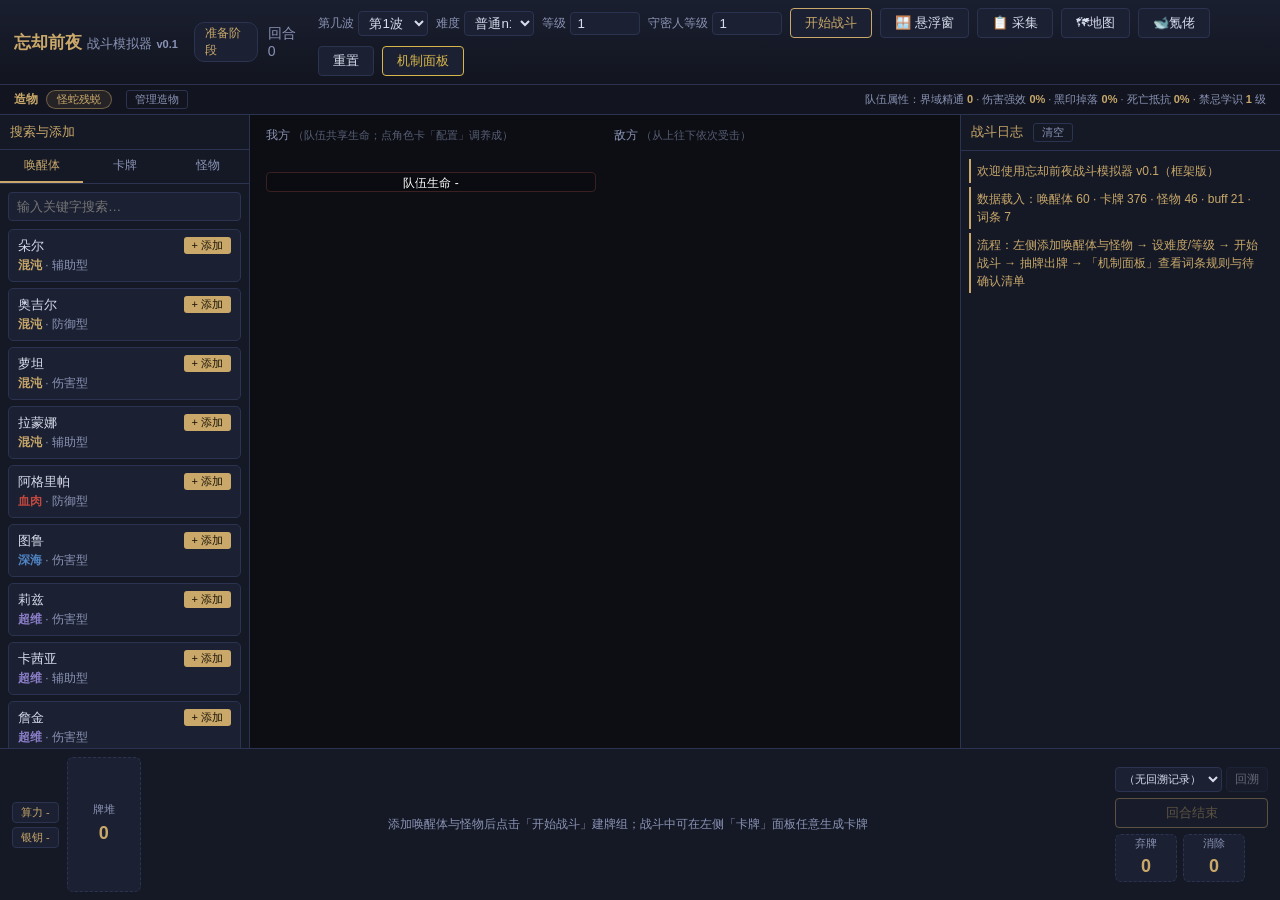
==== index.html @ ec48785a "忘却前夜战斗模拟器 · 开源首提交 纯前端本地战斗模拟器：引擎（伤害管线/命轮乘区/钥令/触腕/关卡系统） + 伴随悬浮窗（采集/地图/AI 顾问/推荐-模拟-采纳闭环）+ 60 角色/376 卡 w" ====
<!DOCTYPE html>
<html lang="zh-CN">
<head>
<meta charset="UTF-8">
<meta name="viewport" content="width=device-width, initial-scale=1.0">
<title>忘却前夜 · 战斗模拟器</title>
<link rel="stylesheet" href="css/style.css">
</head>
<body>

<!-- ======= 顶栏 ======= -->
<header id="topbar">
  <div class="brand">忘却前夜 <span class="sub">战斗模拟器</span> <span class="ver">v0.1</span></div>
  <div class="battle-info">
    <span id="phase-display" class="phase-chip">准备阶段</span>
    <span id="turn-display">回合 0</span>
  </div>
  <div class="controls">
    <label class="ctl">第几波
      <select id="wave-select">
        <option value="1">第1波</option>
        <option value="2">第2波</option>
        <option value="3">第3波</option>
        <option value="4">第4波</option>
        <option value="5">第5波</option>
      </select>
    </label>
    <label class="ctl">难度
      <select id="difficulty-select">
        <option value="normal">普通n1</option>
        <option value="hard">困难n2</option>
        <option value="nightmare">噩梦n3</option>
        <option value="insane">癫狂n4</option>
        <option value="n5">n5</option>
        <option value="n6">n6</option>
        <option value="n7">n7</option>
      </select>
    </label>
    <label class="ctl">等级 <input id="level-input" type="number" min="1" max="90" value="1"></label>
    <label class="ctl">守密人等级 <input id="keeper-input" type="number" min="1" max="90" value="1"></label>
    <button id="btn-start-battle" class="btn primary">开始战斗</button>
    <button id="btn-pip" class="btn" title="游戏伴随悬浮窗（手牌数值/爆发时机/AI问答）">🪟 悬浮窗</button>
    <button id="btn-collector" class="btn" title="数据采集悬浮窗（怪物/卡牌/面板实测记录）">📋 采集</button>
    <button id="btn-map" class="btn" title="地图沙盘（六边形探索图：怪物/事件/商店/门扉）">🗺地图</button>
    <button id="btn-whale" class="btn" title="氪佬模式：新增唤醒体按理论最高配置，点击同时拉满现有">🐋氪佬</button>
    <button id="btn-reset" class="btn">重置</button>
    <button id="btn-mechanics" class="btn warn">机制面板</button>
  </div>
</header>

<!-- ======= 造物栏 ======= -->
<div id="relic-bar">
  <span class="relic-title">造物</span>
  <div id="relic-slots"></div>
  <button id="btn-relic-manage" class="mini-btn">管理造物</button>
  <span id="team-stats-chip" class="dim" title="队伍属性：来自角色/命轮/密契/造物汇总（点击查看明细）" style="margin-left:auto;cursor:pointer"></span>
</div>

<!-- ======= 主体三栏 ======= -->
<main id="layout">

  <!-- 左：搜索/添加面板 -->
  <aside id="search-panel">
    <div class="panel-title">搜索与添加</div>
    <div class="tabs" id="search-tabs">
      <button class="tab active" data-tab="characters">唤醒体</button>
      <button class="tab" data-tab="cards">卡牌</button>
      <button class="tab" data-tab="enemies">怪物</button>
    </div>
    <input id="search-input" type="text" placeholder="输入关键字搜索…">
    <div id="search-results" class="search-results"></div>
  </aside>

  <!-- 中：战场（我方左列 · 敌方右列，默认从上往下索敌） -->
  <section id="battlefield">
    <div class="zone" id="ally-zone">
      <div class="zone-title">我方 <span class="zone-hint">（队伍共享生命；点角色卡「配置」调养成）</span></div>
      <div id="team-hp-box">
        <div id="team-resources" class="team-resources"></div>
        <div class="bar-track team-hp-track">
          <div class="bar-fill hp" id="team-hp-fill" style="width:100%"></div>
          <div class="bar-text" id="team-hp-text">队伍生命 0 / 0</div>
        </div>
        <div id="team-shield-chip"></div>
      </div>
      <div class="units column" id="ally-list"></div>
    </div>
    <div class="zone" id="enemy-zone">
      <div class="zone-title">敌方 <span class="zone-hint">（从上往下依次受击）</span></div>
      <div class="units column" id="enemy-list"></div>
    </div>
  </section>

  <!-- 右：战斗日志 -->
  <aside id="log-panel">
    <div class="panel-title">战斗日志 <button id="btn-clear-log" class="mini-btn">清空</button></div>
    <div id="log-list"></div>
  </aside>
</main>

<!-- ======= 底部：手牌 ======= -->
<footer id="hand-zone">
  <div class="resource-col">
    <div class="res-chip" id="energy-display" title="算力：每回合初始5点，出牌消耗，上限10">算力 -</div>
    <div class="res-chip chip-btn" id="silver-display" title="银钥能量：满1000点亮钥令。点击打开钥令面板（携带钥令/释放/尘封旧忆/银钥觉醒）">银钥 0/1000</div>
  </div>
  <div class="pile-wrap">
    <div class="pile" id="draw-pile">牌堆<br><b>0</b></div>
  </div>
  <div id="hand-list"></div>
  <div class="end-col">
    <div class="rollback-row" title="回到第几回合开始（含当时手牌）">
      <select id="rollback-select" class="rollback-select"></select>
      <button id="btn-rollback" class="btn" disabled>回溯</button>
    </div>
    <button id="btn-end-turn" class="btn primary end-btn" disabled>回合结束</button>
    <div class="pile-row">
      <div class="pile" id="discard-pile">弃牌<br><b>0</b></div>
      <div class="pile" id="exhaust-pile">消除<br><b>0</b></div>
    </div>
  </div>
</footer>


<!-- 地图沙盘面板（与采集窗数据互通） -->
<div id="map-panel" class="map-panel" style="display:none">
  <div class="map-head">
    <span style="color:var(--gold)">🗺 地图沙盘</span>
    <button class="mini-btn" data-mode="walk" title="点击相邻格移动；怪物格=进入战斗">行走</button>
    <button class="mini-btn" data-mode="cycle" title="点空位加格/循环内容">放内容</button>
    <button class="mini-btn" data-mode="once" title="切换格子只走一次">只走一次</button>
    <button class="mini-btn" data-mode="del" title="点格子删除">删除</button>
    <button class="mini-btn" data-mode="name" title="给怪物格命名">命名</button>
    <button id="map-close" class="mini-btn" style="margin-left:auto">✕关闭</button>
    <button id="col-mode-edit" class="mini-btn" title="编辑地块：添加/右键选类型/双击填内容">沙盘</button>
    <button id="col-mode-use" class="mini-btn" title="按格子行走：点击相邻格移动">使用</button>
    <button id="col-level-save" class="mini-btn" title="打包地图+关联战斗记录为关卡 JSON（复制到剪贴板，可分享）">📦存关卡</button>
    <button id="col-level-load" class="mini-btn" title="粘贴关卡 JSON：导入地图，并以关卡内版本替换同号战斗">📥入关卡</button>
    <button id="col-keys" class="mini-btn" style="display:none" title="锈蚀钥匙：事件获得，最多一把，开门不消耗">🔑无</button>
    <span id="col-map-shift" class="mini-tools" style="display:none">整图平移
      <input id="col-shift-dx" class="col-in" style="flex:0 0 40px" value="0" title="行偏移（正=向下）">
      <input id="col-shift-dy" class="col-in" style="flex:0 0 40px" value="0" title="列偏移（正=向右）">
      <button id="col-map-shift-go" class="mini-btn" title="全部格子按行/列偏移平移（越界丢弃）">↦平移</button>
    </span>
  </div>
  <div class="map-info" id="map-info"></div>
  <div class="dim" id="col-map-hint" style="padding:2px 8px;font-size:10px"></div>
  <div class="hexmap-wrap"><div class="hexmap" id="col-hexmap"></div></div>
  <div id="col-status" class="dim" style="padding:2px 8px;font-size:11px;min-height:16px"></div>
</div>
<div id="modal-root"></div>

<!-- ======= 数据层（顺序不可调换：词条→buff→角色→卡牌→怪物→养成） ======= -->
<script src="data/terms.js"></script>
<script src="data/buffs.js"></script>
<script src="data/growth.js"></script>
<script src="data/wiki.js"></script>
<script src="data/wiki-wheels.js"></script>
<script src="data/characters.js"></script>
<script src="data/cards.js"></script>
<script src="data/enemies.js"></script>
<script src="data/fatewheels.js"></script>
<script src="data/pacts.js"></script>
<script src="data/yogens.js"></script>
<script src="data/realms.js"></script>
<script src="data/relics.js"></script>
<script src="data/personal/characters.js"></script>
<script src="data/personal/fatewheels.js"></script>

<!-- ======= 引擎 ======= -->
<script src="js/engine/state.js"></script>
<script src="js/engine/buffs.js"></script>
<script src="js/engine/cards.js"></script>
<script src="js/engine/damage.js"></script>
<script src="js/engine/tentacle.js"></script>
<script src="js/engine/wheels.js"></script>
<script src="js/engine/turn.js"></script>
<script src="js/engine/yogen.js"></script>

<!-- ======= UI ======= -->
<script src="js/ui/log.js"></script>
<script src="js/ui/board.js"></script>
<script src="js/ui/hand.js"></script>
<script src="js/ui/search.js"></script>
<script src="js/ui/gear.js"></script>
<script src="js/ui/yogen.js"></script>
<script src="js/ui/mechanics.js"></script>
<script src="js/ai/advisor.js"></script>
<script src="js/ai/executor.js"></script>
<script src="js/ui/pip.js"></script>
<script src="lib/html2canvas.min.js"></script>
<script src="js/ui/hexmap.js"></script>
<script src="js/ui/map.js"></script>
<script src="js/ui/collector.js"></script>
<script src="js/main.js"></script>
</body>
</html>
---- css/style.css ----
/* ===== 忘却前夜 战斗模拟器 v0.1 ===== */
:root {
  --bg: #0c0e14;
  --panel: #151926;
  --panel2: #1b2032;
  --border: #2b3350;
  --text: #d8dced;
  --text-dim: #8a93b5;
  --gold: #c9a86a;
  --purple: #8b7ec8;
  --red: #c0483e;
  --green: #5da97a;
  --blue: #4f83c2;
  --yellow: #d8b74a;
  --buff-color: #6fc48f;
  --debuff-color: #c46f9a;
}
* { box-sizing: border-box; margin: 0; padding: 0; }
html, body { height: 100%; }
body {
  background: var(--bg);
  color: var(--text);
  font-family: "Microsoft YaHei", "PingFang SC", sans-serif;
  font-size: 14px;
  display: flex;
  flex-direction: column;
  overflow: hidden;
}

/* ===== 顶栏 ===== */
#topbar {
  display: flex; align-items: center; gap: 16px;
  padding: 8px 14px;
  background: linear-gradient(180deg, #1a1f30, #12151f);
  border-bottom: 1px solid var(--border);
  flex: 0 0 auto;
}
.brand { font-size: 17px; font-weight: bold; color: var(--gold); white-space: nowrap; }
.brand .sub { font-size: 13px; color: var(--text-dim); font-weight: normal; }
.brand .ver { font-size: 11px; color: var(--text-dim); }
.battle-info { display: flex; gap: 10px; align-items: center; }
#turn-display { color: var(--text-dim); }
.phase-chip {
  background: var(--panel2); border: 1px solid var(--border);
  padding: 2px 10px; border-radius: 10px; font-size: 12px; color: var(--gold);
}
.controls { margin-left: auto; display: flex; gap: 8px; align-items: center; flex-wrap: wrap; }
.ctl { color: var(--text-dim); font-size: 12px; display: flex; align-items: center; gap: 4px; }
.ctl select, .ctl input {
  background: var(--panel2); color: var(--text); border: 1px solid var(--border);
  border-radius: 4px; padding: 3px 6px; width: 70px;
}
.btn {
  background: var(--panel2); color: var(--text); border: 1px solid var(--border);
  padding: 5px 14px; border-radius: 4px; cursor: pointer; font-size: 13px;
}
.btn:hover:not(:disabled) { border-color: var(--gold); color: var(--gold); }
.btn:disabled { opacity: 0.4; cursor: not-allowed; }
.btn.primary { border-color: var(--gold); color: var(--gold); }
.btn.warn { border-color: var(--yellow); color: var(--yellow); }
.mini-btn {
  background: none; border: 1px solid var(--border); color: var(--text-dim);
  font-size: 11px; padding: 1px 8px; border-radius: 3px; cursor: pointer; margin-left: 6px;
}
.mini-btn:hover { color: var(--gold); border-color: var(--gold); }

/* ===== 造物栏 ===== */
#relic-bar {
  display: flex; align-items: center; gap: 8px;
  padding: 5px 14px; background: #12151f;
  border-bottom: 1px solid var(--border); flex: 0 0 auto; font-size: 12px;
}
.relic-title { color: var(--gold); font-weight: bold; }
#relic-slots { display: flex; gap: 6px; flex-wrap: wrap; }
.relic-chip {
  background: rgba(201,168,106,.1); border: 1px solid rgba(201,168,106,.45);
  color: var(--gold); border-radius: 10px; padding: 1px 10px; cursor: pointer; font-size: 11px;
}
.relic-chip:hover { background: rgba(201,168,106,.22); }
#team-stats-chip b { color: var(--gold); }

/* ===== 三栏布局 ===== */
#layout { display: flex; flex: 1 1 auto; min-height: 0; }
.panel-title {
  padding: 8px 10px; font-size: 13px; color: var(--gold);
  border-bottom: 1px solid var(--border); background: var(--panel);
  position: sticky; top: 0; z-index: 2;
}

/* 左：搜索面板 */
#search-panel {
  width: 250px; flex: 0 0 auto; background: var(--panel);
  border-right: 1px solid var(--border); display: flex; flex-direction: column;
}
.tabs { display: flex; border-bottom: 1px solid var(--border); }
.tab {
  flex: 1; background: none; border: none; color: var(--text-dim);
  padding: 7px 2px; cursor: pointer; font-size: 12px; border-bottom: 2px solid transparent;
}
.tab.active { color: var(--gold); border-bottom-color: var(--gold); }
#search-input {
  margin: 8px; padding: 6px 8px; background: var(--panel2);
  border: 1px solid var(--border); border-radius: 4px; color: var(--text);
}
.search-results { flex: 1; overflow-y: auto; padding: 0 8px 8px; }
.search-item {
  background: var(--panel2); border: 1px solid var(--border); border-radius: 5px;
  padding: 7px 9px; margin-bottom: 6px; cursor: pointer; font-size: 12px;
}
.search-item:hover { border-color: var(--gold); }
.search-item .si-name { font-size: 13px; color: var(--text); }
.search-item .si-meta { color: var(--text-dim); margin-top: 2px; }
.search-item .si-tag {
  display: inline-block; font-size: 10px; padding: 0 5px; border-radius: 3px;
  margin-right: 4px; background: #262c44; color: var(--text-dim);
}
.si-tag.r-SSR { background: #4a3a1a; color: var(--gold); }
.si-tag.r-SR { background: #3a2a4a; color: var(--purple); }
.si-tag.r-R { background: #2a3a4a; color: var(--blue); }
.search-item .add-btn {
  float: right; background: var(--gold); color: #1a1408; border: none;
  border-radius: 3px; padding: 1px 8px; cursor: pointer; font-size: 11px;
}
.search-empty { color: var(--text-dim); text-align: center; padding: 20px 0; font-size: 12px; }

/* 中：战场（我方左列 · 敌方右列） */
#battlefield {
  flex: 1 1 auto; display: flex; gap: 10px;
  padding: 12px; overflow: hidden; min-width: 0;
}
#battlefield .zone {
  flex: 1 1 0; min-width: 0; overflow-y: auto; padding: 0 4px;
}
.zone-title { color: var(--text-dim); font-size: 12px; margin-bottom: 6px; }
.zone-hint { font-size: 11px; opacity: 0.6; }

/* 竖列单位排布（我方：4个刚好占满一列不滚动） */
.units.column { display: flex; flex-direction: column; gap: 6px; align-items: stretch; }
.unit.column-unit { width: 100%; }
#ally-zone { display: flex; flex-direction: column; overflow: hidden; }
#ally-list { flex: 1 1 auto; min-height: 0; }
.unit.ally.column-unit { flex: 1 1 0; min-height: 0; overflow: hidden; padding: 6px 8px; }
.unit.ally .u-menu button { font-size: 10px; padding: 0 4px; }
.unit.ally .hp-bar { margin-top: 4px; }
.unit.ally .bar-track { height: 12px; }
.unit.ally .bar-text { font-size: 10px; line-height: 12px; }
.unit.ally .buff-row { margin-top: 4px; min-height: 14px; }
.unit.ally .u-lv { font-size: 10px; }
.unit.ally .u-gear { font-size: 10px; }
.unit.ally .guku-row { margin-top: 4px; }
.unit.ally .burst-btn { font-size: 10px; padding: 1px 4px; }

/* 队伍共享血条 */
#team-hp-box { margin-bottom: 8px; }
#team-hp-box .bar-track { height: 20px; border: 1px solid #3a2020; }
#team-hp-box .bar-fill.hp { background: linear-gradient(90deg, #7a2018, #d04a3a); }
#team-hp-box .bar-text { line-height: 20px; font-size: 12px; }
#team-shield-chip { display: block; min-height: 4px; }

/* 角色卡装备摘要行 */
.u-gear { margin-top: 3px; font-size: 11px; }

/* 单位卡 */
.unit {
  width: 230px; background: var(--panel); border: 1px solid var(--border);
  border-radius: 8px; padding: 9px; position: relative; flex: 0 0 auto;
}
.unit.ally { border-left: 3px solid var(--gold); }
.unit.enemy { border-left: 3px solid var(--red); }
.unit.targetable { outline: 2px solid var(--purple); cursor: crosshair; }
.unit.selected-source { outline: 2px solid var(--blue); }
.unit .u-head { display: flex; align-items: baseline; gap: 6px; }
.unit .u-name { font-size: 14px; font-weight: bold; }
.unit .u-lv { font-size: 11px; color: var(--text-dim); }
.unit .u-menu {
  position: absolute; top: 6px; right: 6px; display: flex; gap: 3px; opacity: 0.35;
}
.unit:hover .u-menu { opacity: 1; }
.u-menu button {
  background: var(--panel2); border: 1px solid var(--border); color: var(--text-dim);
  font-size: 11px; border-radius: 3px; padding: 1px 5px; cursor: pointer;
}
.u-menu button:hover { color: var(--gold); border-color: var(--gold); }

/* 血条 */
.hp-bar { margin-top: 7px; }
.bar-track { background: #0a0c12; border-radius: 4px; height: 14px; position: relative; overflow: hidden; border: 1px solid #000; }
.bar-fill { height: 100%; transition: width 0.25s; }
.bar-fill.hp { background: linear-gradient(90deg, #8e2f28, var(--red)); }
.bar-fill.guku1 { background: linear-gradient(90deg, #8a7422, var(--yellow)); position: absolute; inset: 0 auto 0 0; }
.bar-fill.guku2 { background: linear-gradient(90deg, #8e2f28, #e05545); position: absolute; inset: 0 auto 0 0; opacity: 0.92; }
.bar-track.has-2 { position: relative; }
.bar-text {
  position: absolute; inset: 0; text-align: center; font-size: 10px; line-height: 14px;
  color: #fff; text-shadow: 0 1px 2px #000;
}
.shield-chip {
  display: inline-block; margin-top: 3px; font-size: 11px; color: var(--blue);
  background: rgba(79,131,194,.12); border: 1px solid rgba(79,131,194,.4);
  border-radius: 3px; padding: 0 6px;
}

/* buff/debuff 图标行 */
.buff-row { margin-top: 6px; display: flex; flex-wrap: wrap; gap: 4px; min-height: 20px; }
.buff-icon {
  font-size: 11px; padding: 1px 6px; border-radius: 3px; cursor: pointer;
  background: rgba(111,196,143,.12); border: 1px solid rgba(111,196,143,.45); color: var(--buff-color);
}
.buff-icon.debuff { background: rgba(196,111,154,.12); border-color: rgba(196,111,154,.45); color: var(--debuff-color); }
.buff-icon.unknown-rule { border-style: dashed; box-shadow: 0 0 4px rgba(216,183,74,.5); }
.buff-icon .stk { font-weight: bold; }

/* 意图 */
.intent { margin-top: 6px; font-size: 11px; color: var(--yellow); }
.tentacle-chip {
  margin-top: 4px; font-size: 11px; color: #6aa8c4;
  border: 1px dashed #3a6a80; border-radius: 3px; padding: 0 6px; display: inline-block;
}

/* 伤害飘字 */
.float-dmg {
  position: absolute; left: 50%; top: 40%; transform: translateX(-50%);
  font-size: 22px; font-weight: bold; color: #ff6a5a; pointer-events: none;
  animation: floatUp 1s ease-out forwards; text-shadow: 0 2px 4px #000; z-index: 5;
}
.float-dmg.heal { color: #7ada9a; }
.float-dmg.shield { color: #7ab2ff; }
@keyframes floatUp {
  0% { opacity: 1; transform: translate(-50%, 0); }
  100% { opacity: 0; transform: translate(-50%, -40px); }
}

/* 右：日志 */
#log-panel {
  width: 320px; flex: 0 0 auto; background: var(--panel);
  border-left: 1px solid var(--border); display: flex; flex-direction: column;
}
#log-list { flex: 1; overflow-y: auto; padding: 8px; font-size: 12px; }
.log-line { padding: 3px 6px; border-left: 2px solid var(--border); margin-bottom: 4px; color: var(--text-dim); line-height: 1.5; }
.log-line.sys { border-left-color: var(--gold); color: var(--gold); }
.log-line.turn { border-left-color: var(--purple); color: var(--purple); }
.log-line.dmg { border-left-color: var(--red); color: var(--text); }
.log-line.good { border-left-color: var(--green); color: var(--text); }
.log-line details { margin-top: 2px; }
.log-line summary { cursor: pointer; color: var(--text-dim); font-size: 11px; }
.log-steps { margin: 3px 0 0 8px; padding-left: 8px; border-left: 1px dashed var(--border); }
.log-step { display: flex; justify-content: space-between; gap: 8px; }
.log-step .contrib { color: var(--text); }
.log-step.unknown .contrib { color: var(--yellow); }
.log-warn { color: var(--yellow); font-size: 11px; }

/* 底部：资源（算力/银钥）与牌堆 */
.resource-col {
  flex: 0 0 auto; display: flex; flex-direction: column; gap: 4px; justify-content: center;
}
.res-chip {
  background: var(--panel2); border: 1px solid var(--border); border-radius: 4px;
  color: var(--gold); font-size: 11px; padding: 2px 8px; white-space: nowrap; text-align: center;
}
.res-chip.chip-btn { cursor: pointer; }
.res-chip.chip-btn:hover { border-color: var(--gold); }
/* 银钥满1000且可释放钥令：金色高亮提示 */
.res-chip.ready {
  border-color: var(--gold); color: var(--gold);
  box-shadow: 0 0 8px rgba(216,183,74,.45); animation: silver-pulse 1.6s ease-in-out infinite;
}
@keyframes silver-pulse {
  0%, 100% { box-shadow: 0 0 4px rgba(216,183,74,.3); }
  50% { box-shadow: 0 0 10px rgba(216,183,74,.6); }
}
.pile-wrap { flex: 0 0 auto; display: flex; align-items: stretch; }
.end-col {
  flex: 0 0 auto; display: flex; flex-direction: column; gap: 6px; justify-content: center;
}
.end-btn { width: 100%; }
.pile-row { display: flex; gap: 6px; }
.pile-row .pile { width: 62px; }

/* 狂气条 + 爆发按钮 */
.guku-row { display: flex; gap: 5px; align-items: center; margin-top: 7px; }
.guku-row .guku-bar { flex: 1 1 auto; margin-top: 0; }
.burst-btn {
  flex: 0 0 auto; background: rgba(216,183,74,.12); border: 1px solid rgba(216,183,74,.5);
  color: var(--yellow); border-radius: 4px; font-size: 11px; padding: 2px 6px; cursor: pointer;
  white-space: nowrap;
}
.burst-btn:hover:not(.disabled) { background: rgba(216,183,74,.28); }
.burst-btn.disabled { opacity: 0.35; cursor: not-allowed; }

/* 回溯控件 */
.rollback-row { display: flex; gap: 4px; }
.rollback-select {
  flex: 1 1 auto; min-width: 0; background: var(--panel2); color: var(--text);
  border: 1px solid var(--border); border-radius: 4px; font-size: 11px; padding: 3px 4px;
}
#btn-rollback { padding: 3px 8px; font-size: 12px; }

/* 队伍公共资源（触腕/熔炉等界域效果） */
.team-resources { display: flex; gap: 6px; flex-wrap: wrap; margin-bottom: 4px; min-height: 18px; }
.res-chip-mini {
  font-size: 11px; padding: 1px 8px; border-radius: 10px; cursor: pointer;
  background: rgba(106,168,196,.12); border: 1px solid rgba(106,168,196,.45); color: #6aa8c4;
}
.res-chip-mini:hover { background: rgba(106,168,196,.25); }

/* 界域四色 */
.realm-Chaos, .realm-混沌 { color: var(--gold); }
.realm-深海 { color: var(--blue); }
.realm-血肉 { color: var(--red); }
.realm-超维 { color: var(--purple); }
.realm-chip { font-weight: bold; }

/* ===== 底部手牌 ===== */
#hand-zone {
  flex: 0 0 auto; display: flex; align-items: stretch; gap: 8px;
  padding: 8px 12px; background: var(--panel); border-top: 1px solid var(--border);
  min-height: 152px;
}
.pile {
  width: 74px; flex: 0 0 auto; background: var(--panel2); border: 1px dashed var(--border);
  border-radius: 6px; display: flex; flex-direction: column; align-items: center; justify-content: center;
  color: var(--text-dim); font-size: 11px; cursor: pointer; text-align: center; line-height: 1.6;
}
.pile b { font-size: 18px; color: var(--gold); }
.pile:hover { border-color: var(--gold); }
#hand-list { flex: 1; display: flex; gap: 8px; align-items: center; overflow-x: auto; padding: 2px; }

/* 卡牌 */
.card {
  width: 128px; min-height: 108px; flex: 0 0 auto; position: relative;
  background: linear-gradient(160deg, #20263c, #171b2b);
  border: 1px solid var(--border); border-radius: 8px; padding: 7px 8px 6px;
  cursor: pointer; transition: transform 0.12s, border-color 0.12s; font-size: 11px;
}
.card:hover { transform: translateY(-6px); border-color: var(--gold); }
.card.playable-selected { outline: 2px solid var(--purple); }
.card .c-cost {
  position: absolute; top: -1px; left: -1px; width: 22px; height: 22px;
  background: radial-gradient(circle, #2b3350, #1a1f30); border: 1px solid var(--gold);
  border-radius: 50%; text-align: center; line-height: 20px; color: var(--gold);
  font-weight: bold; font-size: 12px;
}
.card .c-name { font-size: 12px; font-weight: bold; margin-left: 16px; color: var(--text); }
.card .c-type { color: var(--text-dim); font-size: 10px; margin: 2px 0 4px 16px; }
.card .c-text { color: var(--text); line-height: 1.45; }
.card .c-dyn { color: var(--gold); line-height: 1.45; }
.card .c-orig {
  color: var(--text-dim); font-size: 10px; line-height: 1.35; margin-top: 2px;
  display: -webkit-box; -webkit-line-clamp: 2; -webkit-box-orient: vertical; overflow: hidden;
}
.card .c-exhaust-btn {
  position: absolute; top: 3px; right: 3px; width: 17px; height: 17px; line-height: 15px;
  background: rgba(192,72,62,.15); border: 1px solid rgba(192,72,62,.6); color: var(--red);
  border-radius: 50%; font-size: 11px; text-align: center; cursor: pointer; opacity: 0;
}
.card:hover .c-exhaust-btn { opacity: 1; }
.card .c-keyword { color: var(--purple); }
.card .c-warn { color: var(--yellow); font-size: 10px; }
.card.generated { border-style: dashed; }
.card.disabled { opacity: 0.45; filter: grayscale(0.6); }
.hand-empty { color: var(--text-dim); font-size: 12px; width: 100%; text-align: center; }

/* ===== 弹窗 ===== */
#modal-root .modal-mask {
  position: fixed; inset: 0; background: rgba(0,0,0,.6); z-index: 50;
  display: flex; align-items: center; justify-content: center;
}
.modal {
  background: var(--panel); border: 1px solid var(--border); border-radius: 8px;
  min-width: 420px; max-width: 720px; max-height: 80vh; display: flex; flex-direction: column;
  box-shadow: 0 8px 40px rgba(0,0,0,.6);
}
.modal .m-head {
  padding: 10px 14px; border-bottom: 1px solid var(--border);
  display: flex; align-items: center; color: var(--gold); font-weight: bold;
}
.modal .m-close { margin-left: auto; cursor: pointer; color: var(--text-dim); background: none; border: none; font-size: 16px; }
.modal .m-body { padding: 12px 14px; overflow-y: auto; font-size: 13px; line-height: 1.7; }
.modal .m-row { margin: 6px 0; }

/* 机制面板表格 */
table.mech-table { border-collapse: collapse; width: 100%; font-size: 12px; }
.mech-table th, .mech-table td { border: 1px solid var(--border); padding: 5px 8px; text-align: left; }
.mech-table th { background: var(--panel2); color: var(--gold); }
.tag { font-size: 11px; padding: 0 6px; border-radius: 3px; white-space: nowrap; }
.tag.add { background: rgba(111,196,143,.15); color: var(--buff-color); border: 1px solid rgba(111,196,143,.4); }
.tag.mul { background: rgba(139,126,200,.15); color: var(--purple); border: 1px solid rgba(139,126,200,.4); }
.tag.unknown { background: rgba(216,183,74,.15); color: var(--yellow); border: 1px dashed rgba(216,183,74,.6); }
.tag.no { background: rgba(192,72,62,.15); color: var(--red); border: 1px solid rgba(192,72,62,.4); }

/* 通用小工具 */
.dim { color: var(--text-dim); font-size: 11px; }
.warn-text { color: var(--yellow); }
::-webkit-scrollbar { width: 8px; height: 8px; }
::-webkit-scrollbar-thumb { background: var(--border); border-radius: 4px; }
::-webkit-scrollbar-track { background: transparent; }

/* ===== PiP 悬浮窗 ===== */
.pip-shell { display: flex; flex-direction: column; height: 100vh; background: var(--bg); color: var(--text); font-size: 12px; overflow: hidden; }
.pip-head { flex: 0 0 auto; padding: 6px 10px; background: #1a1f30; color: var(--gold); font-weight: bold; display: flex; align-items: center; }
.pip-close { margin-left: auto; background: none; border: none; color: var(--text-dim); cursor: pointer; font-size: 14px; }
.pip-body { flex: 1 1 auto; overflow-y: auto; padding: 8px; display: flex; flex-direction: column; gap: 6px; }
.pip-chip { display: inline-block; padding: 1px 8px; margin-right: 4px; border-radius: 10px; background: var(--panel2); border: 1px solid var(--border); font-size: 11px; }
.pip-chip.pip-ready { border-color: var(--yellow); color: var(--yellow); box-shadow: 0 0 6px rgba(216,183,74,.5); }
.pip-hpbar { position: relative; height: 16px; background: #0a0c12; border-radius: 4px; overflow: hidden; border: 1px solid #000; }
.pip-hpfill { position: absolute; inset: 0 auto 0 0; background: linear-gradient(90deg, #8e2f28, var(--red)); }
.pip-hpbar span { position: absolute; inset: 0; text-align: center; font-size: 10px; line-height: 16px; color: #fff; text-shadow: 0 1px 2px #000; }
.pip-ally { padding: 4px 6px; border: 1px solid var(--border); border-radius: 5px; background: var(--panel); }
.pip-ally.pip-burst-ready { border-color: var(--yellow); box-shadow: 0 0 5px rgba(216,183,74,.35); }
.pip-ally-top { display: flex; gap: 6px; align-items: center; }
.pip-tag-go { color: var(--yellow); font-weight: bold; font-size: 11px; }
.pip-tag-super { color: #ff7a5a; font-weight: bold; font-size: 11px; }
.pip-gukubar { position: relative; height: 8px; margin-top: 3px; background: #0a0c12; border-radius: 4px; overflow: hidden; }
.pip-gukubar i { position: absolute; inset: 0 auto 0 0; height: 100%; }
.pip-gukubar i.g1 { background: linear-gradient(90deg, #8a7422, var(--yellow)); }
.pip-gukubar i.g2 { background: linear-gradient(90deg, #8e2f28, #e05545); }
.pip-preview { margin-top: 2px; font-size: 10px; color: var(--text-dim); line-height: 1.4; }
.pip-sec-title { color: var(--gold); font-size: 11px; border-bottom: 1px dashed var(--border); padding-bottom: 2px; }
.pip-card { padding: 3px 6px; border: 1px solid var(--border); border-radius: 4px; background: var(--panel2); line-height: 1.45; }
.pip-card.pip-dim { opacity: 0.5; }
.pip-cost { display: inline-block; min-width: 14px; text-align: center; color: var(--gold); font-weight: bold; margin-right: 4px; }
.pip-dyn { color: var(--gold); }
.pip-enemy { padding: 2px 6px; background: var(--panel2); border-radius: 4px; }
.pip-chat { margin-top: 4px; border-top: 1px solid var(--border); padding-top: 6px; display: flex; flex-direction: column; gap: 4px; flex: 0 0 auto; }
.pip-chat-head { color: var(--gold); font-size: 11px; }
.pip-msgs { max-height: 180px; overflow-y: auto; background: var(--panel); border-radius: 5px; padding: 4px 6px; }
.pip-msg { font-size: 11px; line-height: 1.5; margin: 2px 0; }
.pip-msg-user { color: var(--blue); }
.pip-msg-ai { color: var(--text); }
.pip-msg-ai b { color: var(--green); }
.pip-input-row { display: flex; gap: 4px; }
.pip-input-row textarea { flex: 1 1 auto; background: var(--panel2); color: var(--text); border: 1px solid var(--border); border-radius: 4px; font-size: 11px; padding: 4px; resize: none; font-family: inherit; }
.pip-btn-send { background: rgba(201,168,106,.15); border: 1px solid var(--gold); color: var(--gold); border-radius: 4px; padding: 0 10px; cursor: pointer; font-size: 12px; }
.pip-chat-tools { display: flex; gap: 6px; align-items: center; font-size: 10px; }

/* ===== 数据采集窗 ===== */
.col-wrap { flex: 1 1 auto; min-height: 0; overflow-y: auto; }   /* 无此约束时内层滚动失效，长表单底部（多只怪的批次）被裁剪 */
.col-body { flex: 1 0 auto; padding: 8px; display: flex; flex-direction: column; gap: 6px; }
.col-cats { display: flex; gap: 4px; flex-wrap: wrap; }
.col-cat {
  background: var(--panel2); border: 1px solid var(--border); color: var(--text-dim);
  border-radius: 12px; padding: 2px 10px; cursor: pointer; font-size: 11px;
}
.col-cat.on { border-color: var(--gold); color: var(--gold); }
.col-field { display: flex; gap: 6px; align-items: center; margin: 3px 0; }
.col-lb { flex: 0 0 92px; font-size: 11px; color: var(--text-dim); }
.col-in {
  flex: 1 1 auto; min-width: 0; background: var(--panel2); color: var(--text);
  border: 1px solid var(--border); border-radius: 4px; font-size: 12px; padding: 4px 6px;
  font-family: inherit;
}
.col-in:focus { outline: none; border-color: var(--gold); }
.col-list-head { color: var(--gold); font-size: 11px; border-bottom: 1px dashed var(--border); padding-bottom: 2px; }
.col-list { max-height: 200px; overflow-y: auto; }
.col-item { display: flex; gap: 6px; align-items: center; padding: 3px 6px; font-size: 11px; border-bottom: 1px solid #1a1f30; }
.col-item b { flex: 0 1 auto; }
.col-item .dim { flex: 1 1 auto; overflow: hidden; text-overflow: ellipsis; white-space: nowrap; }

/* ===== 六边形地图（pointy-top：上下是尖角，奇数行右错半格；沙盘编辑/使用行走） ===== */
.hexmap-wrap { overflow: auto; max-height: 230px; padding: 4px 8px; }
.hexmap { display: inline-block; }
.hexrow { display: flex; gap: 3px; margin-bottom: -8px; }
.hexrow.odd { margin-left: 25px; }
.hex {
  width: 46px; height: 42px;
  clip-path: polygon(50% 0, 100% 25%, 100% 75%, 50% 100%, 0 75%, 0 25%);
  background: #1a2030; display: flex; align-items: center; justify-content: center;
  font-size: 17px; cursor: pointer; position: relative; color: #fff;
}
.hex:hover { filter: brightness(1.4); }
/* 无格子（未探开/碎裂塌陷）= 暗；点击生成的空格 = 亮（可走地块） */
.hex-empty { opacity: 0.4; background: #141824; }
.hex-emptycell { background: #3a4568; }
.hex-monster { background: #5a2a2a; }
.hex-elite { background: #7a2828; }
.hex-boss { background: #8a2050; }
.hex-event { background: #2a4a5a; }
.hex-shop { background: #4a5a2a; }
.hex-spawn { background: #4a3a6a; }
.hex-once { background: #45443a; }
.hex-tunnel { background: #4a3a2a; }
.hex-door { background: #3a3f45; }
.hex-illusion { background: #1e3d3d; }
.hex-bones { background: #635527; }
.hex-pin { background: #2a4444; }
.hex-pout { background: #2a5a44; }
.hex-key { background: #5a4a1e; }
.hex-light { background: #4a4218; }
.hex-hazard { background: #232d5e; }
.hex-mark { background: #2a5a5a; }

/* 地图右键类型菜单 */
#hex-menu { position: fixed; z-index: 9999; background: var(--panel2); border: 1px solid var(--border); border-radius: 6px;
  padding: 3px; display: flex; flex-direction: column; min-width: 100px; box-shadow: 0 4px 14px rgba(0,0,0,.5); }
#hex-menu button { background: none; border: none; text-align: left; padding: 3px 8px; font-size: 11px;
  color: var(--text); cursor: pointer; border-radius: 4px; }
#hex-menu button:hover { background: #2a3040; color: var(--gold); }
#hex-menu button.cur { color: var(--gold); }
#hex-menu button.del { color: var(--red); }
#hex-menu button svg { width: 14px; height: 14px; vertical-align: -2.5px; margin-right: 4px; color: #cfd8e8; }
#hex-menu hr { border: none; border-top: 1px dashed var(--border); margin: 2px 0; }
.hex-used { opacity: 0.35; }
.hex-used::after { content: "✕"; position: absolute; inset: 0; display: flex; align-items: center; justify-content: center; font-size: 22px; color: var(--red); font-weight: bold; }
/* 战斗格兼任出生点：蓝色内环 */
.hex-spawnflag { box-shadow: inset 0 0 0 2px #6fa0e0; }
.hex-pos.hex-spawnflag { box-shadow: inset 0 0 0 2px #6fa0e0, 0 0 8px rgba(216,183,74,.6); }
/* 右键菜单里的附加项（出生点切换） */
#hex-menu button.menu-extra { color: #9fc3f0; }
.hex-done { opacity: 0.55; }
.hex-done::after { content: "✔"; position: absolute; inset: 0; display: flex; align-items: center; justify-content: center; font-size: 20px; color: #7fce7f; font-weight: bold; text-shadow: 0 1px 2px #000; }
.hex-pos { outline: none; background: #6a5a2a; box-shadow: 0 0 8px rgba(216,183,74,.6); }
.hex svg { width: 21px; height: 21px; color: #e8edf5; filter: drop-shadow(0 1px 1px rgba(0,0,0,.45)); }
.hex u { position: absolute; bottom: 14px; font-size: 10px; color: #ffd; }
.hex i { position: absolute; left: 2px; right: 2px; bottom: 2px; font-size: 8px; line-height: 1.1; font-style: normal;
  color: #dfe6f5; text-align: center; overflow: hidden; white-space: nowrap; text-overflow: ellipsis; }
.hex:has(i) { align-items: flex-start; padding-top: 3px; }

/* 地图内小面板（事件主题选项 / 灰烬遗迹） */
.hex-panel { position: fixed; z-index: 9998; top: 42px; left: 50%; transform: translateX(-50%); width: 288px;
  background: var(--panel2); border: 1px solid var(--border); border-radius: 8px; padding: 8px;
  font-size: 11px; color: var(--text); box-shadow: 0 6px 18px rgba(0,0,0,.55); }
.hex-panel .hp-title { color: var(--gold); margin-bottom: 6px; display: flex; justify-content: space-between; align-items: center; }
.hex-panel .hp-title button { background: none; border: none; color: var(--text-dim); cursor: pointer; font-size: 12px; }
.hex-panel .hp-row { display: flex; gap: 4px; align-items: center; margin-bottom: 5px; }
.hex-panel .hp-row .col-in { min-width: 0; padding: 3px 6px; font-size: 11px; }
.hex-panel .hp-tag { font-size: 10px; padding: 2px 6px; border-radius: 8px; background: #262c3c; color: var(--gold); white-space: nowrap; flex: 0 0 auto; }
.hex-panel .hp-foot { display: flex; gap: 5px; margin-top: 7px; flex-wrap: wrap; }

/* 采集窗按钮可见性（PiP 深色主题下保证字可见） */
.col-body button, .col-list-head .mini-btn { color: var(--text); background: var(--panel2); cursor: pointer; }
.col-list-head .mini-btn, .col-body .mini-btn { color: var(--text-dim); }
.col-body .mini-btn:hover { color: var(--gold); border-color: var(--gold); }
.mini-btn.on { color: var(--gold); border-color: var(--gold); }

/* ===== 地图沙盘面板（主页面） ===== */
.map-panel {
  position: fixed; left: 50%; top: 52px; transform: translateX(-50%);
  width: 760px; max-width: 98vw; max-height: calc(100vh - 60px); overflow: auto;
  background: var(--bg); border: 1px solid var(--gold); border-radius: 8px;
  box-shadow: 0 10px 50px rgba(0,0,0,.75); z-index: 40;
}
.map-head {
  display: flex; align-items: center; gap: 6px; flex-wrap: wrap;
  padding: 8px 10px; border-bottom: 1px solid var(--border); background: var(--panel);
  position: sticky; top: 0; z-index: 2;
}

/* ===== 地图面板（主页面） ===== */
.map-panel {
  position: fixed; left: 50%; top: 52px; transform: translateX(-50%);
  width: 760px; max-width: 98vw; max-height: calc(100vh - 62px); overflow: auto;
  background: var(--bg); border: 1px solid var(--gold); border-radius: 8px;
  box-shadow: 0 10px 50px rgba(0,0,0,.75); z-index: 40;
}
.map-head {
  display: flex; align-items: center; gap: 6px; flex-wrap: wrap;
  padding: 8px 10px; border-bottom: 1px solid var(--border); background: var(--panel);
  position: sticky; top: 0; z-index: 2;
}
.map-head .mini-btn.on { color: var(--gold); border-color: var(--gold); background: rgba(201,168,106,.12); }
.map-info { padding: 4px 10px; font-size: 12px; color: var(--text-dim); }
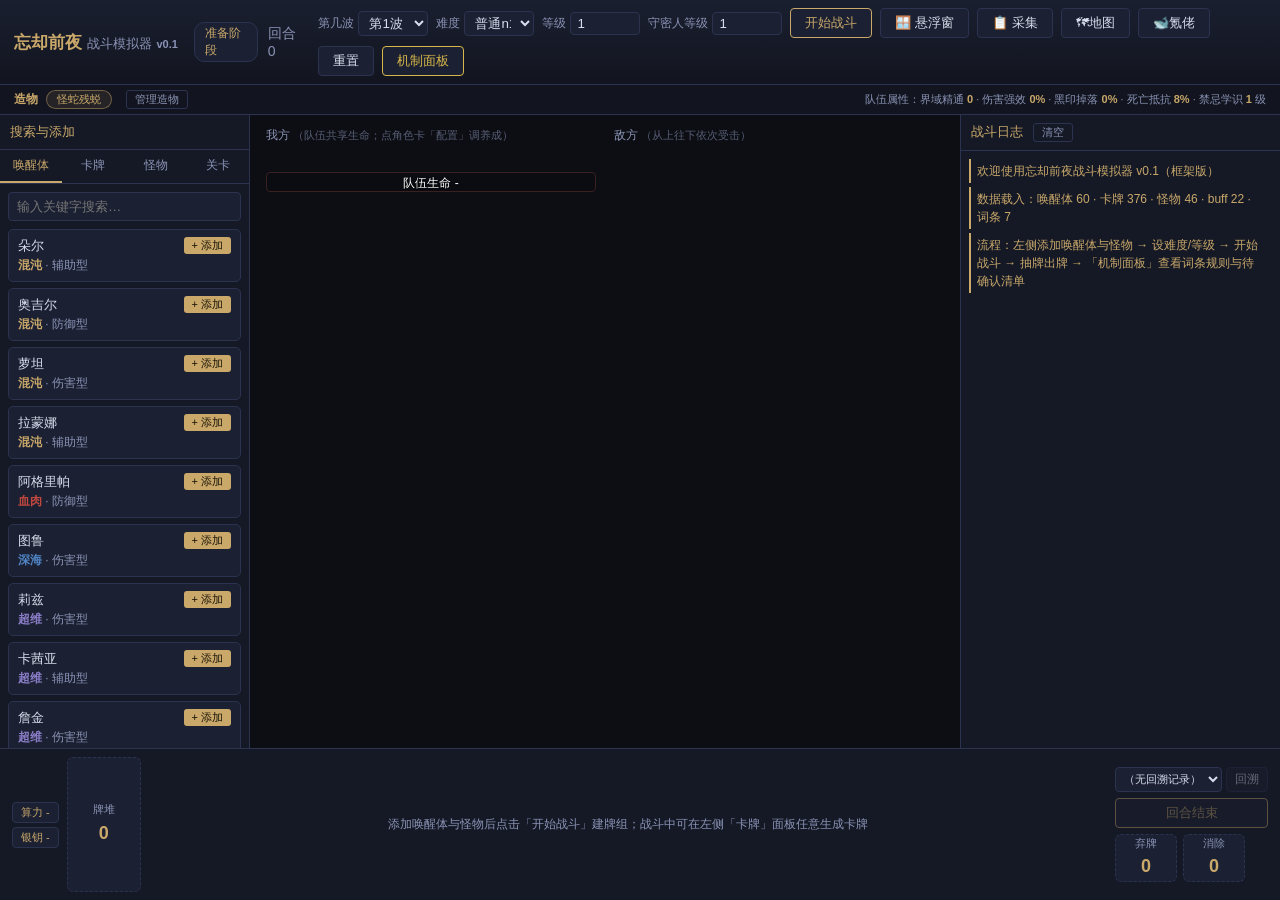
==== commit 0733b597: "T37 实测反馈批：力量层数/回合层/全队共享/长刃减费/单击出牌/选择弹窗/银钥取整/螺湮圆舞分支/灵塑与队伍口径对账（261→263 绿）" ====
--- a/index.html
+++ b/index.html
@@ -66,6 +66,7 @@
       <button class="tab active" data-tab="characters">唤醒体</button>
       <button class="tab" data-tab="cards">卡牌</button>
       <button class="tab" data-tab="enemies">怪物</button>
+      <button class="tab" data-tab="levels">关卡</button>
     </div>
     <input id="search-input" type="text" placeholder="输入关键字搜索…">
     <div id="search-results" class="search-results"></div>
@@ -176,6 +177,7 @@
 <script src="js/engine/wheels.js"></script>
 <script src="js/engine/turn.js"></script>
 <script src="js/engine/yogen.js"></script>
+<script src="js/engine/realmSys.js"></script>
 
 <!-- ======= UI ======= -->
 <script src="js/ui/log.js"></script>
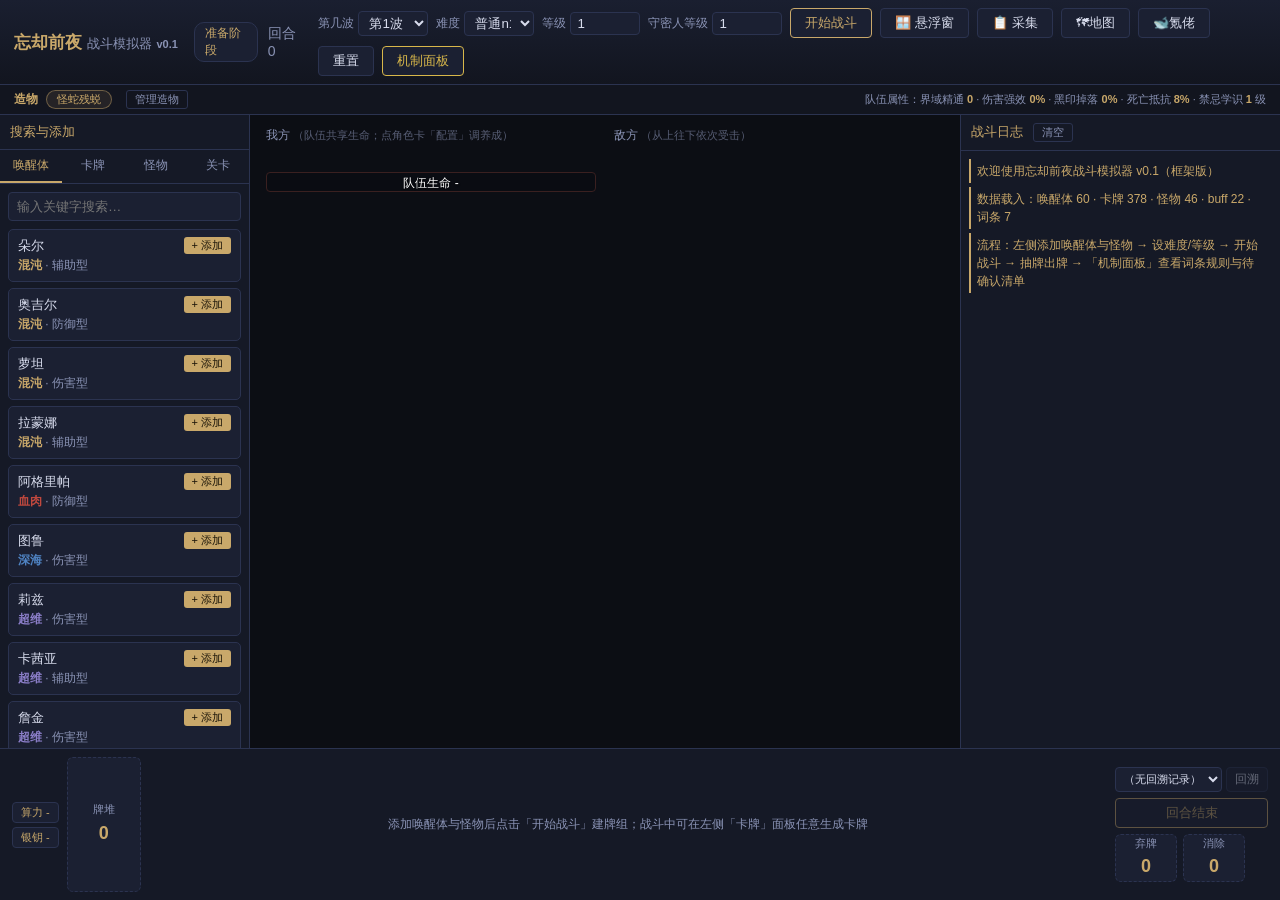
==== commit fec23210: "T41 灵塑专属阶段一：spirit.js 新模块（开战力量戒备/银钥能量/基础伤害组/打击组/缚身锁链力量附加/打击最终伤害/力量获取乘区/触腕成员词条E6口径）+8.26节10断言（309/309" ====
--- a/index.html
+++ b/index.html
@@ -178,6 +178,7 @@
 <script src="js/engine/turn.js"></script>
 <script src="js/engine/yogen.js"></script>
 <script src="js/engine/realmSys.js"></script>
+<script src="js/engine/spirit.js"></script>
 
 <!-- ======= UI ======= -->
 <script src="js/ui/log.js"></script>
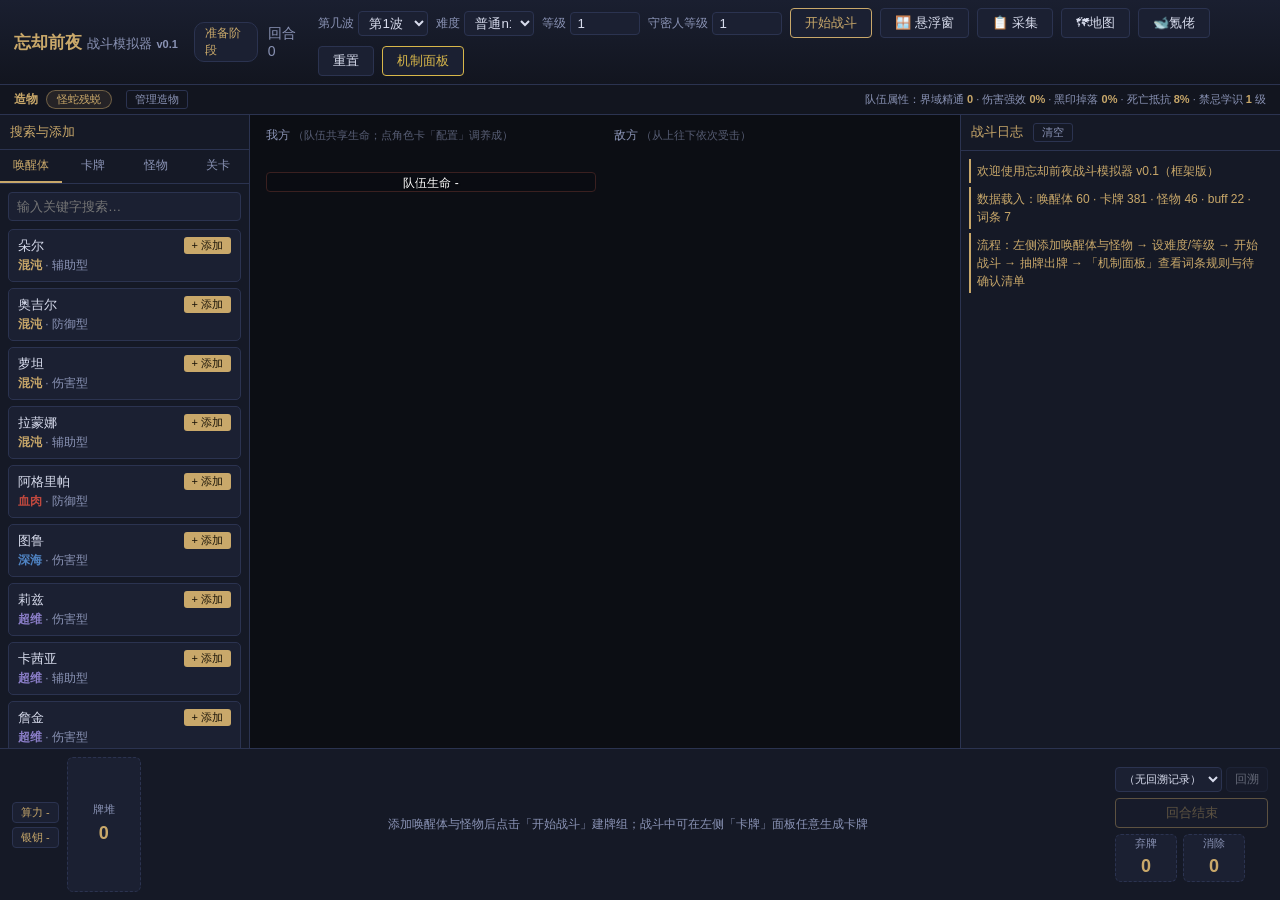
==== commit da7687f5: "T42 衍生卡四件+T43 SKey @@编队分享码 验收通过（协调会话 10-04）：回归 336/336 绿；鲸落页面 live 全链+编队码真按钮导入 60 级落位" ====
--- a/index.html
+++ b/index.html
@@ -170,6 +170,7 @@
 
 <!-- ======= 引擎 ======= -->
 <script src="js/engine/state.js"></script>
+<script src="js/engine/sharecode.js"></script>
 <script src="js/engine/buffs.js"></script>
 <script src="js/engine/cards.js"></script>
 <script src="js/engine/damage.js"></script>
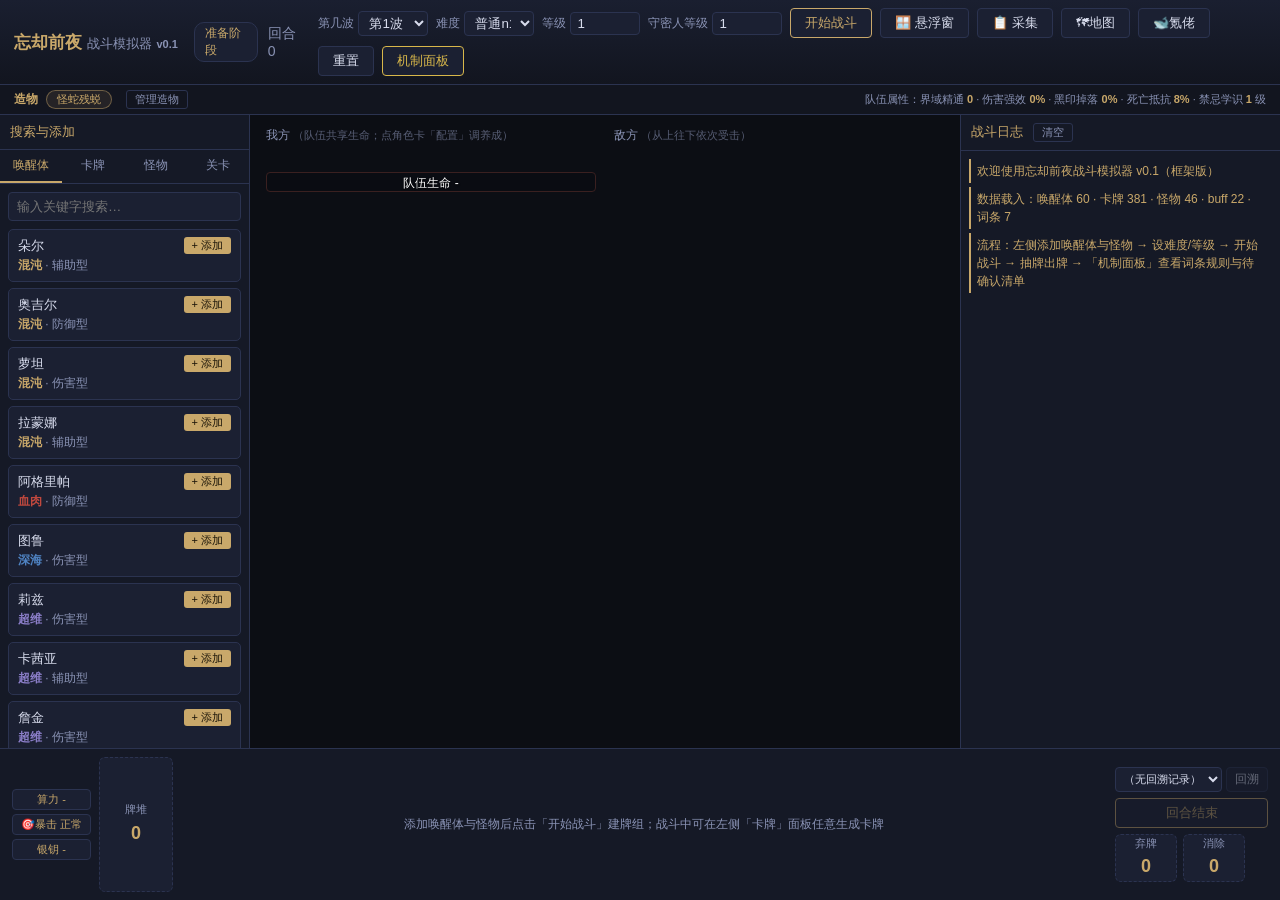
==== commit fbd02184: "T47 在线版：GitHub Pages 部署（API 代开）+pip 在线模式降级提示+README 在线版链接" ====
--- a/index.html
+++ b/index.html
@@ -102,7 +102,8 @@
 <!-- ======= 底部：手牌 ======= -->
 <footer id="hand-zone">
   <div class="resource-col">
-    <div class="res-chip" id="energy-display" title="算力：每回合初始5点，出牌消耗，上限10">算力 -</div>
+    <div class="res-chip chip-btn" id="energy-display" title="算力：每回合初始5点，出牌消耗，上限10。点击修改（沙盒，0~99）">算力 -</div>
+    <div class="res-chip chip-btn" id="forcecrit-display" title="强制暴击开关（沙盒）：仅影响我方卡与触腕，敌方不受影响。点击循环 正常→强制暴击→强制不暴击">🎯暴击 正常</div>
     <div class="res-chip chip-btn" id="silver-display" title="银钥能量：满1000点亮钥令。点击打开钥令面板（携带钥令/释放/尘封旧忆/银钥觉醒）">银钥 0/1000</div>
   </div>
   <div class="pile-wrap">
--- a/css/style.css
+++ b/css/style.css
@@ -559,3 +559,33 @@
 }
 .map-head .mini-btn.on { color: var(--gold); border-color: var(--gold); background: rgba(201,168,106,.12); }
 .map-info { padding: 4px 10px; font-size: 12px; color: var(--text-dim); }
+
+/* ===== T46 界面美化批（2026-10-04；纯手写，不含游戏素材） ===== */
+/* 单位卡：本地立绘头像框（无图时显示金色占位首字） */
+.unit .u-portrait {
+  width: 46px; height: 46px; flex: 0 0 46px;
+  border: 1px solid var(--border); border-radius: 8px;
+  background: var(--panel2);
+  overflow: hidden; display: flex; align-items: center; justify-content: center;
+  margin-right: 8px;
+}
+.unit .u-portrait img { width: 100%; height: 100%; object-fit: cover; display: block; }
+.unit .u-portrait.no-img::before {
+  content: attr(data-name);
+  color: var(--gold); font-weight: bold; font-size: 18px;
+}
+/* 卡牌视觉：hover 抬升 + 类型色带（左缘） */
+.card { transition: transform .12s ease, box-shadow .12s ease; border-left: 3px solid var(--border); }
+.card:hover { transform: translateY(-2px); box-shadow: 0 4px 12px rgba(0,0,0,.45); }
+.card[data-type="攻击"] { border-left-color: #b75a64; }
+.card[data-type="防御"] { border-left-color: #4f83c2; }
+.card[data-type="技能"] { border-left-color: #8b7ec8; }
+.card[data-type="权柄"] { border-left-color: #c9a86a; }
+.card[data-type="灵知觉醒"] { border-left-color: #5eeffb; }
+/* 面板与弹窗：圆角阴影统一 */
+.modal { border-radius: 10px; box-shadow: 0 8px 32px rgba(0,0,0,.55); }
+.mech-table th { background: var(--panel2); color: var(--gold); }
+/* 日志与资源区排版 */
+#log-list { line-height: 1.55; }
+.res-chip { transition: border-color .12s ease; }
+.res-chip.chip-btn:hover { border-color: var(--gold); cursor: pointer; }
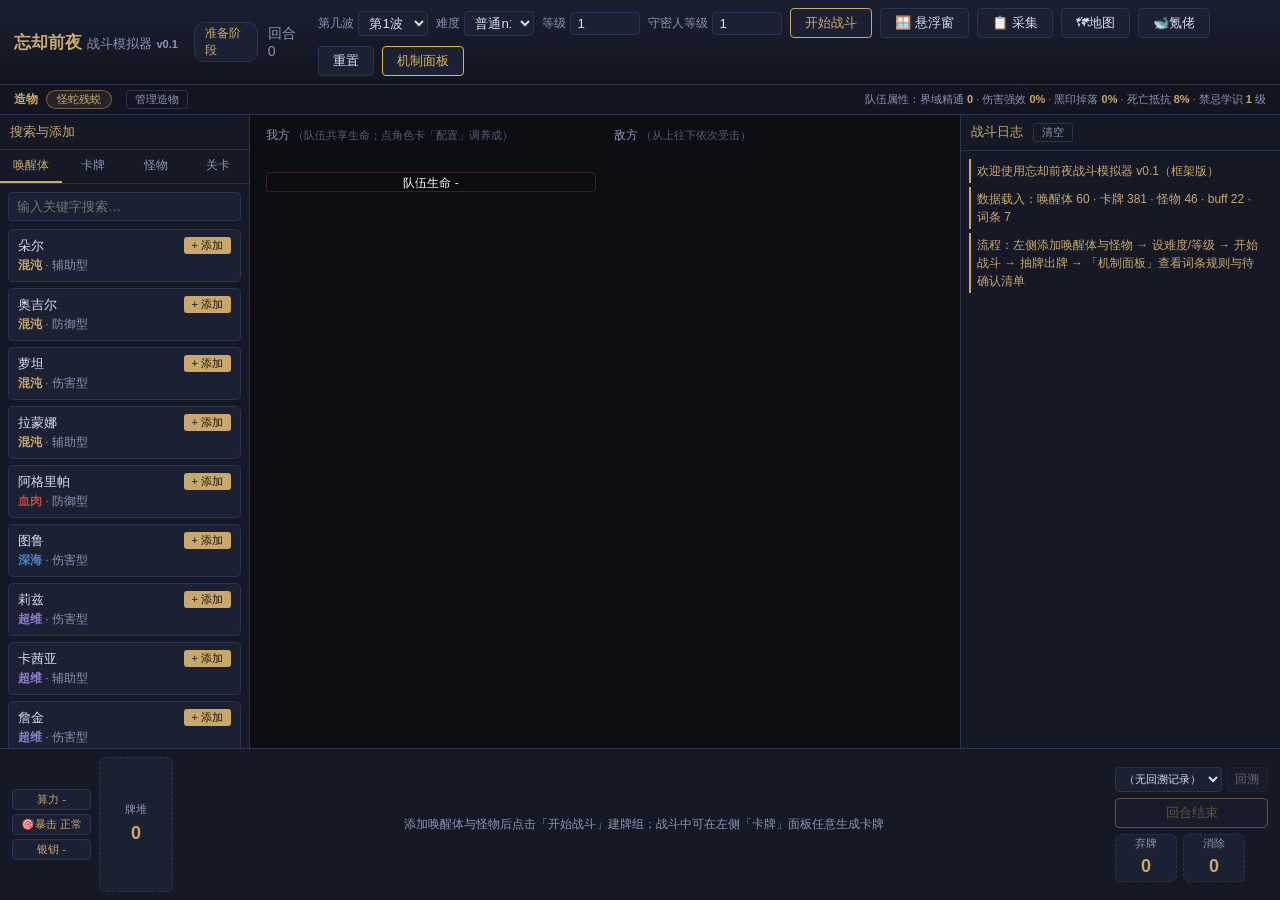
==== commit 918d4f4b: "feat: T50 造物与刻印系统入库+实装（269张截图9代理并行转录：224关卡造物+35刻印+5关卡初始+3组环境规则含新时空扭曲组；LevelRelics/Sigils结算框架37+21已建模" ====
--- a/index.html
+++ b/index.html
@@ -166,6 +166,8 @@
 <script src="data/yogens.js"></script>
 <script src="data/realms.js"></script>
 <script src="data/relics.js"></script>
+<script src="data/level_relics.js"></script>
+<script src="data/sigils.js"></script>
 <script src="data/personal/characters.js"></script>
 <script src="data/personal/fatewheels.js"></script>
 
@@ -181,6 +183,7 @@
 <script src="js/engine/yogen.js"></script>
 <script src="js/engine/realmSys.js"></script>
 <script src="js/engine/spirit.js"></script>
+<script src="js/engine/levelRelics.js"></script>
 
 <!-- ======= UI ======= -->
 <script src="js/ui/log.js"></script>
